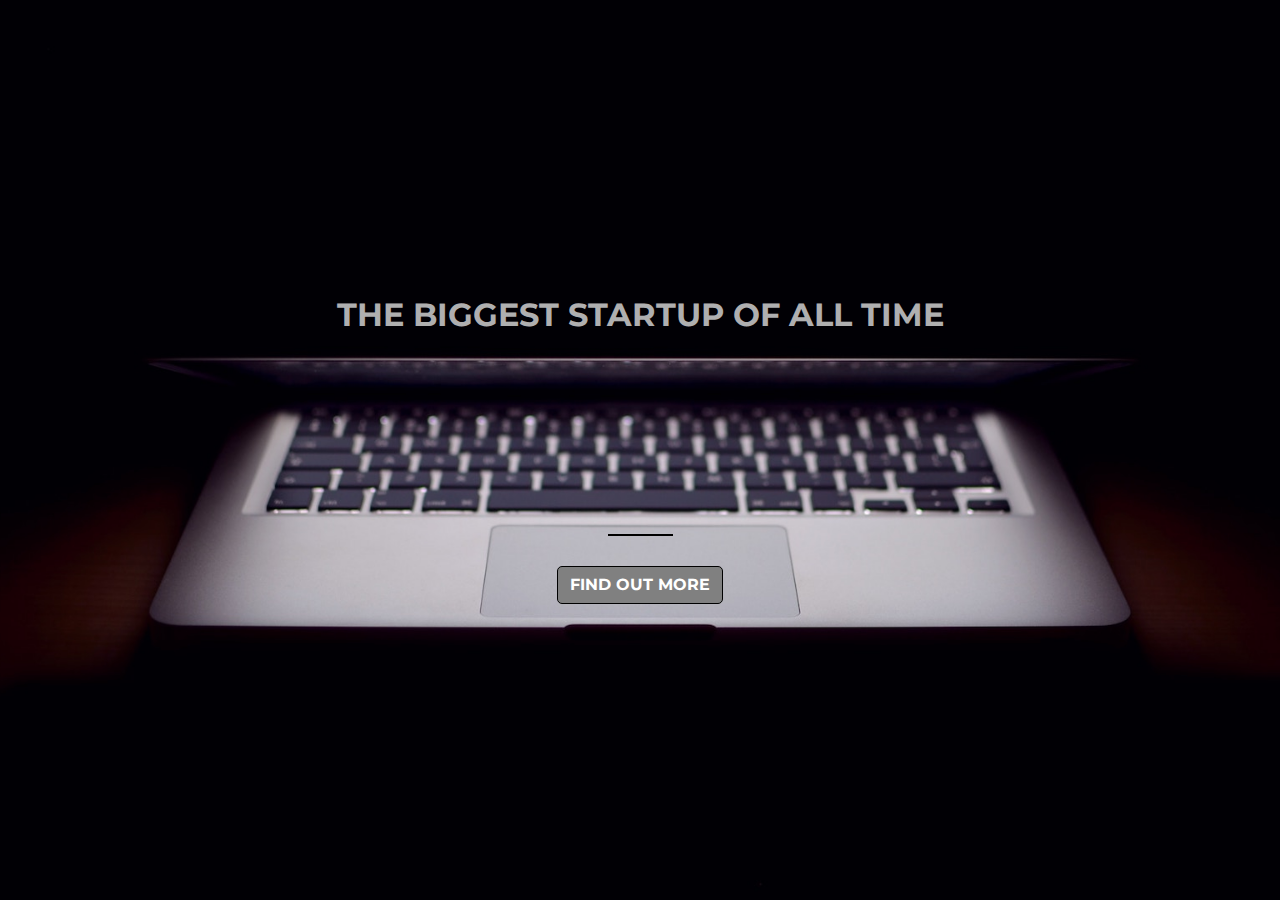
==== index.html @ d1b1a0a9 "adding project files" ====
<!DOCTYPE html>
<html>
<head>
	<title>Startup</title>
	<link rel="stylesheet" href="https://maxcdn.bootstrapcdn.com/bootstrap/4.0.0/css/bootstrap.min.css" integrity="sha384-Gn5384xqQ1aoWXA+058RXPxPg6fy4IWvTNh0E263XmFcJlSAwiGgFAW/dAiS6JXm" crossorigin="anonymous">
	<link href="https://fonts.googleapis.com/css?family=Montserrat" rel="stylesheet">	
	<link rel="stylesheet" type="text/css" href="style.css">
</head>
<body>
	<header class = "startup text-center text-white d-flex">
		<div class = "container my-auto">
			<div class = "row">
				<div class =" col-lg-12 my-auto">
					<h1 class = "text-uppercase faded">
						<strong> the biggest startup of all time </strong>
					</h1>
					<hr>
				</div>
				<div class = "col-lg-12 my-auto">
					<!-- Begin MailChimp Signup Form -->
				<link href="//cdn-images.mailchimp.com/embedcode/slim-10_7.css" rel="stylesheet" type="text/css">
				<style type="text/css">
					#mc_embed_signup{; clear:left; font:14px Helvetica,Arial,sans-serif; }
					/* Add your own MailChimp form style overrides in your site stylesheet or in this style block.
					   We recommend moving this block and the preceding CSS link to the HEAD of your HTML file. */
				</style>
				<div id="mc_embed_signup">
				<form action="https://coolwebsite.us17.list-manage.com/subscribe/post?u=9b3a6a4cca29eac38b9727f49&amp;id=339d1f6d71" method="post" id="mc-embedded-subscribe-form" name="mc-embedded-subscribe-form" class="validate" target="_blank" novalidate>
				    <div id="mc_embed_signup_scroll">
					
					
				    <!-- real people should not fill this in and expect good things - do not remove this or risk form bot signups-->
				    <div style="position: absolute; left: -5000px;" aria-hidden="true"><input type="text" name="b_9b3a6a4cca29eac38b9727f49_339d1f6d71" tabindex="-1" value=""></div>
				    <div class="clear"><input class = "btn btn-primary btn-xl" type="submit" value="find out more" name="subscribe" id="mc-embedded-subscribe" class="button"></div>
				    </div>
				</form>
				</div>

				<!--End mc_embed_signup-->
				</div>
			</div>
		</div>
	</header>
</body>
</html>
---- style.css ----
body, html
{
	width: 100%;
	height: 100%;
}
body 
{
    font-family: 'Montserrat', sans-serif;
}
hr 
{
	max-width: 65px;
	border-width: 2px;
	border-color: black;
}
.faded
{
	color: rgba(255, 255, 255, 0.7);
}
header.startup
{
	background-position: center;
	background-image: url("header.jpg"); 
	background-size: cover;
	height: 100%;
}
header.startup hr
{
	margin-top: 200px;
	margin-bottom: 30px;
}
header.startup h1
{
	font-size: 2rem;
}
.btn 
{
	font-weight: 700;
	text-transform: uppercase;
	border-radius: 5px;
    font-family: 'Montserrat', sans-serif;
}
.btn-primary
{
	background-color: grey;
	border-color: black;
}
.btn-xl:hover
{
	background-color: black;
	border-color: grey;
	border-width: 5px;
	cursor: pointer;
}
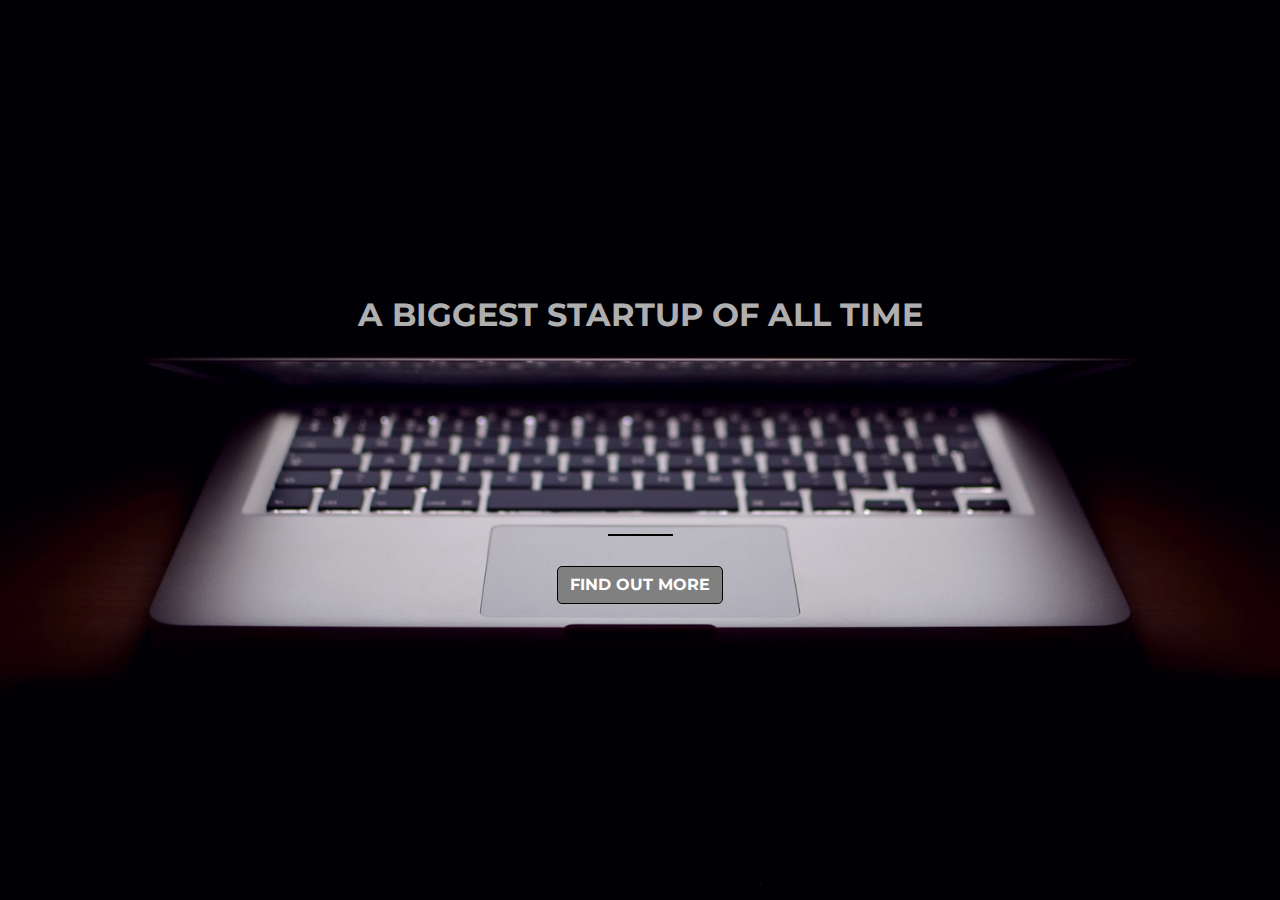
==== commit a0ba91b2: "changing title" ====
--- a/index.html
+++ b/index.html
@@ -12,7 +12,7 @@
 			<div class = "row">
 				<div class =" col-lg-12 my-auto">
 					<h1 class = "text-uppercase faded">
-						<strong> the biggest startup of all time </strong>
+						<strong> A biggest startup of all time </strong>
 					</h1>
 					<hr>
 				</div>
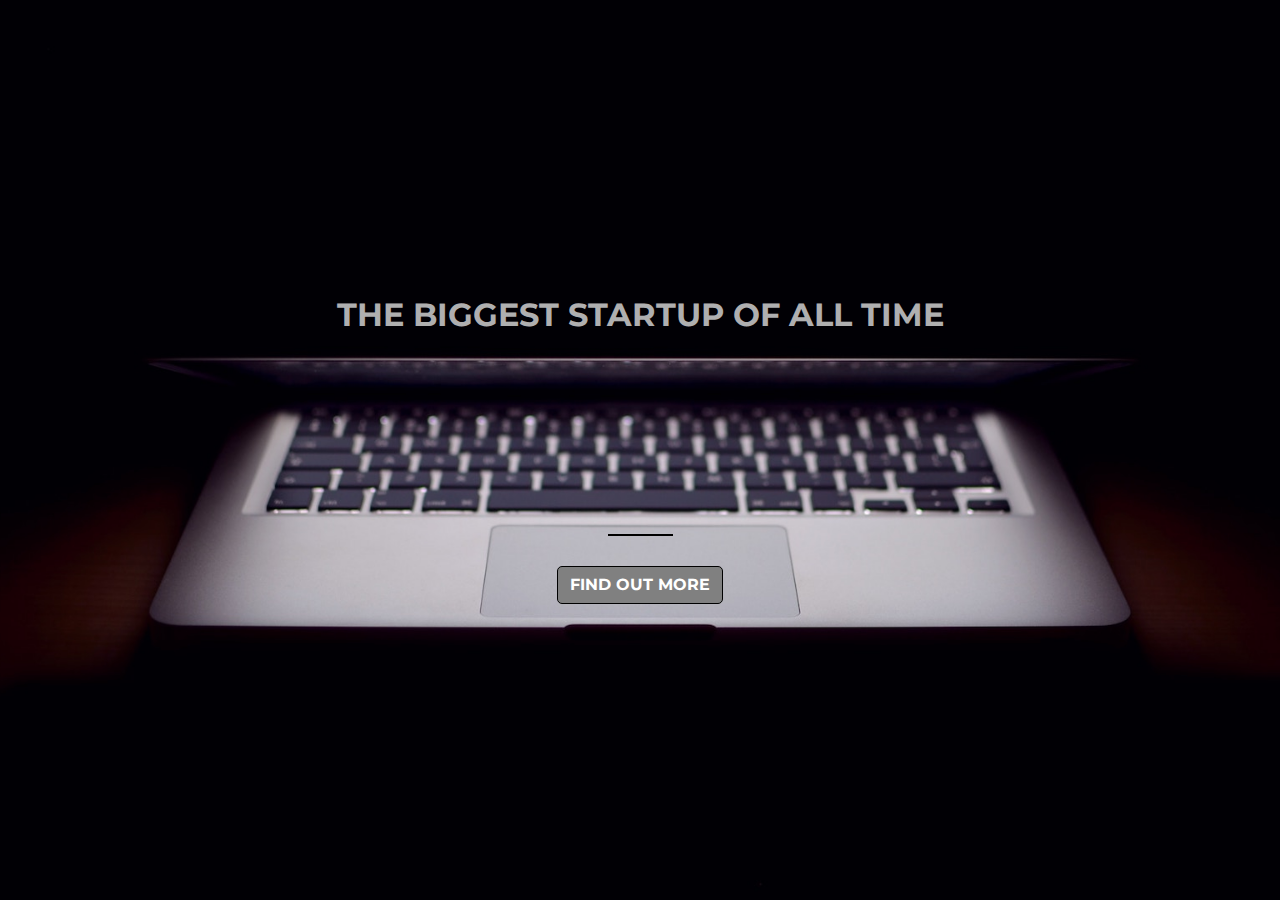
==== commit 51d67fad: "changed title" ====
--- a/index.html
+++ b/index.html
@@ -12,7 +12,7 @@
 			<div class = "row">
 				<div class =" col-lg-12 my-auto">
 					<h1 class = "text-uppercase faded">
-						<strong> A biggest startup of all time </strong>
+						<strong> The biggest startup of all time </strong>
 					</h1>
 					<hr>
 				</div>
